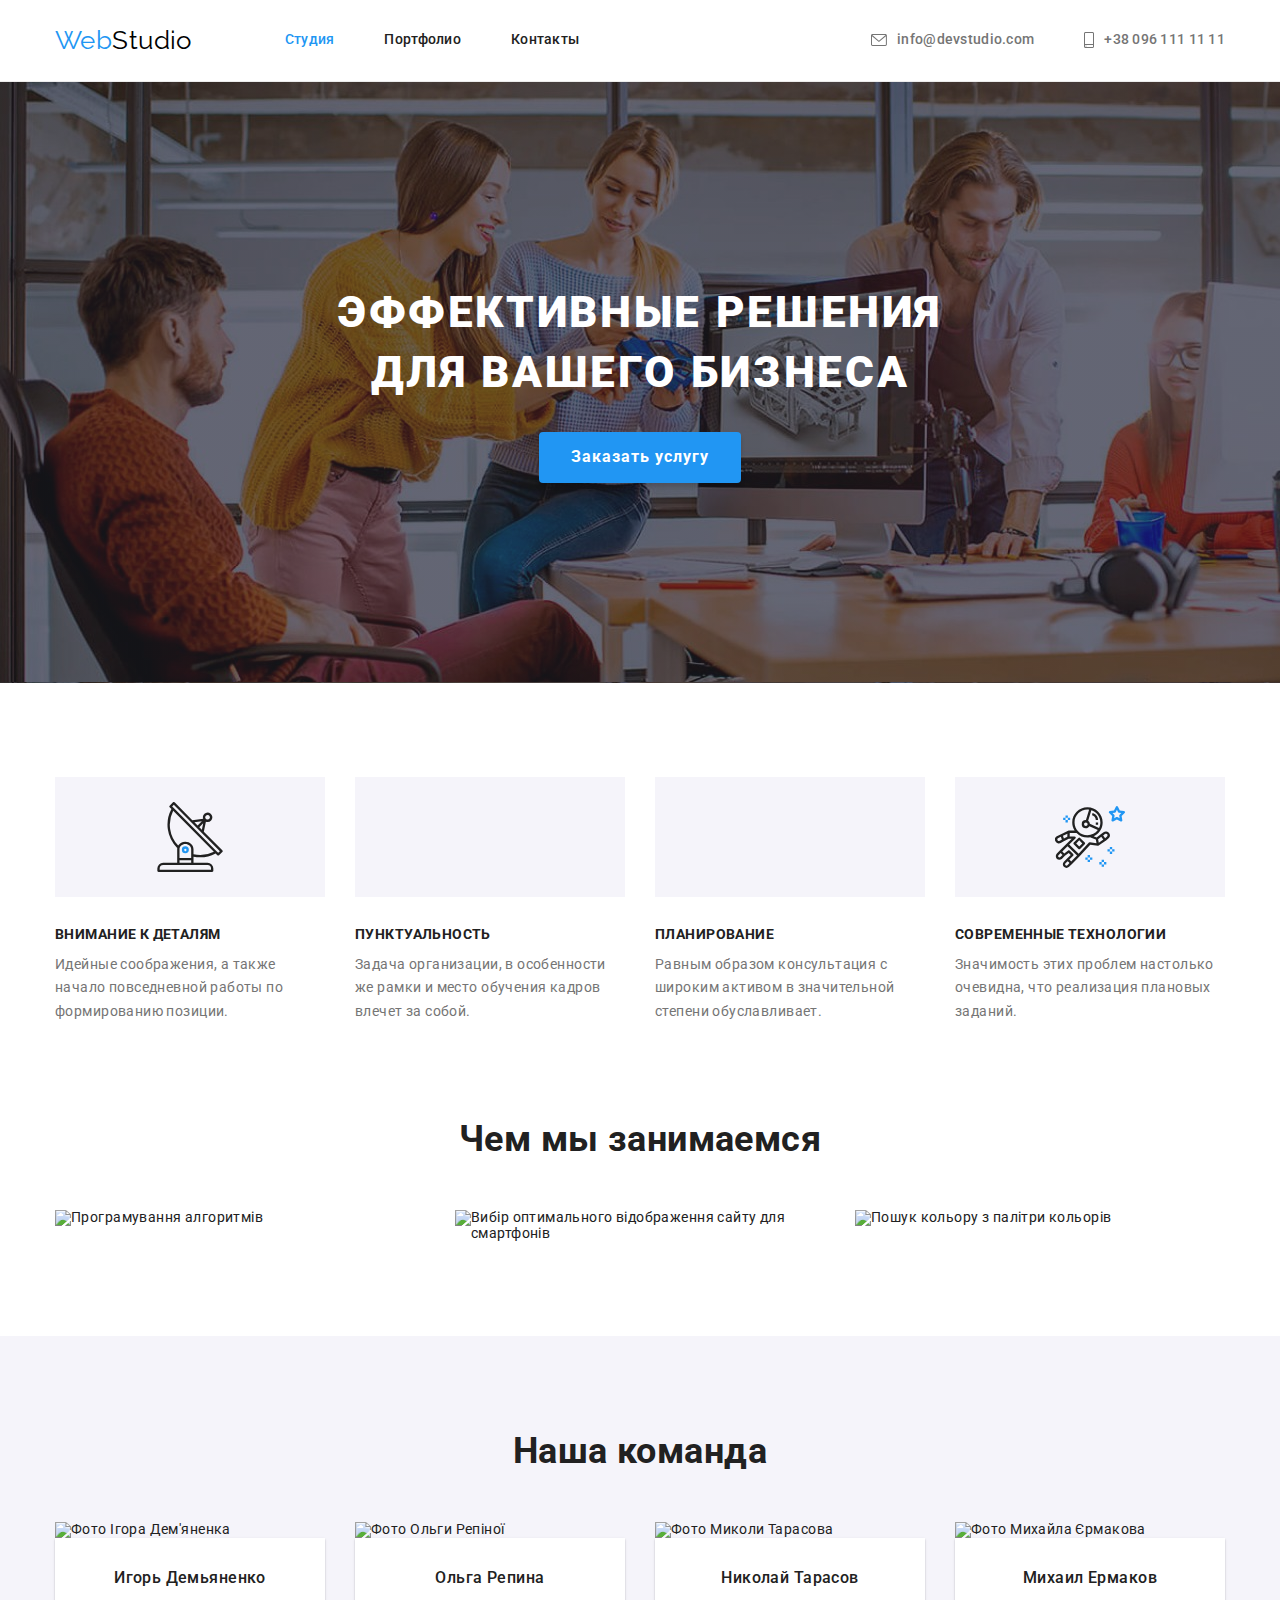
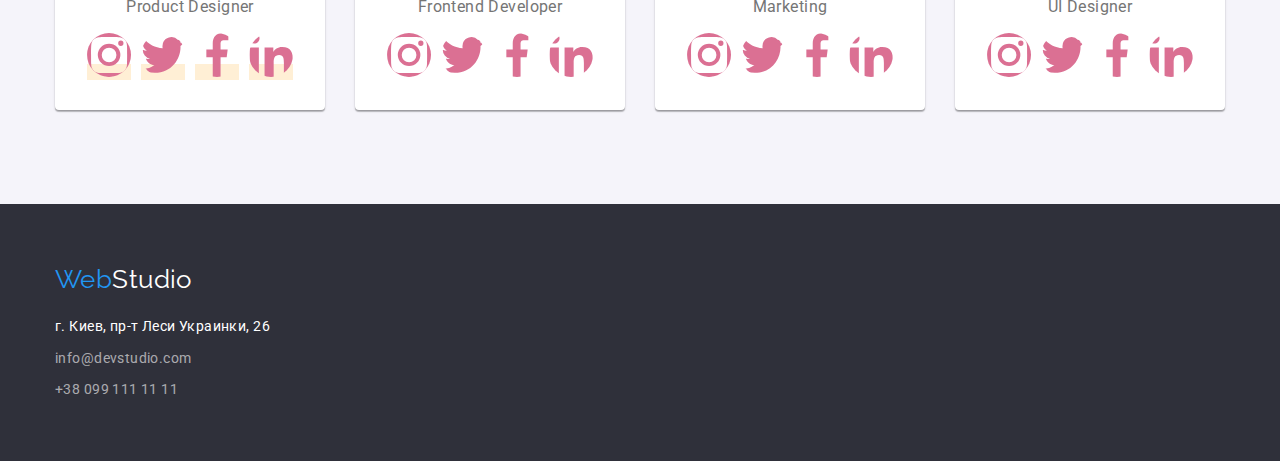
==== index.html @ 1b6c041d "step 3" ====
<!DOCTYPE html>
<html lang="en">
  <head>
    <meta charset="UTF-8" />
    <meta http-equiv="X-UA-Compatible" content="IE=edge" />
    <meta name="viewport" content="width=device-width, initial-scale=1.0" />
    <title>WebStudio</title>

    <link rel="preconnect" href="https://fonts.googleapis.com" />
    <link rel="preconnect" href="https://fonts.gstatic.com" crossorigin />
    <link
      href="https://fonts.googleapis.com/css2?family=Raleway:wght@700&family=Roboto:wght@400;500;700;900&display=swap"
      rel="stylesheet"
    />

    <link
      rel="stylesheet"
      href="https://cdnjs.cloudflare.com/ajax/libs/modern-normalize/1.1.0/modern-normalize.min.css"
    />
    <link rel="stylesheet" href="./css/styles.css" />
  </head>

  <body>
    <!-- Header-->
    <header class="header">
      <div class="container vice-header">
        <nav class="navigation">
          <a class="logo link" href="./index.html"
            >Web<span class="logo-studio">Studio</span></a
          >

          <ul class="nav-pages">
            <li class="item">
              <a class="link current" href="./index.html">Студия</a>
            </li>
            <li class="item">
              <a class="link" href="./portfolio.html">Портфолио</a>
            </li>
            <li class="item"><a class="link" href="">Контакты</a></li>
          </ul>
        </nav>

        <ul class="contacts">
          <li class="item">
            <a class="link" href="mailto:info@devstudio.com"
              ><svg class="contacts-icon" width="16" height="12">
                <use href="./images/icons.svg#envelope"></use></svg
              >info@devstudio.com</a
            >
          </li>
          <li class="item">
            <a class="link" href="tel:+380961111111"
              ><svg class="contacts-icon" width="10" height="16">
                <use href="./images/icons.svg#smartphone"></use></svg
              >+38 096 111 11 11</a
            >
          </li>
        </ul>
      </div>
    </header>

    <main>
      <!-- Hero -->
      <section class="hero">
        <div class="container">
          <h1 class="hero-title">
            Эффективные решения <br />
            для вашего бизнеса
          </h1>
          <button class="button primary" type="button">Заказать услугу</button>
        </div>
      </section>

      <!-- Qualities -->
      <section class="section qualities">
        <div class="container">
          <h2 hidden>Качества решений</h2>
          <ul class="solutions">
            <li class="item">
              <div class="placeicon quality-i-station"></div>
              <h3 class="quality-title">Внимание к деталям</h3>
              <p class="quality">
                Идейные соображения, а также начало повседневной работы по
                формированию позиции.
              </p>
            </li>
            <li class="item">
              <div class="placeicon quality-i-clock"></div>
              <h3 class="quality-title">Пунктуальность</h3>
              <p class="quality">
                Задача организации, в особенности же рамки и место обучения
                кадров влечет за собой.
              </p>
            </li>
            <li class="item">
              <div class="placeicon quality-i-diagram"></div>
              <h3 class="quality-title">Планирование</h3>
              <p class="quality">
                Равным образом консультация с широким активом в значительной
                степени обуславливает.
              </p>
            </li>
            <li class="item">
              <div class="placeicon quality-i-astronaut"></div>
              <h3 class="quality-title">Современные технологии</h3>
              <p class="quality">
                Значимость этих проблем настолько очевидна, что реализация
                плановых заданий.
              </p>
            </li>
          </ul>
        </div>
      </section>

      <!-- Work process -->
      <section class="section">
        <div class="container">
          <h2 class="section-title">Чем мы занимаемся</h2>
          <ul class="processes">
            <li class="item">
              <img
                src="./images/box1.webp"
                alt="Програмування алгоритмів"
                width="370"
              />
            </li>
            <li class="item">
              <img
                src="./images/box2.webp"
                alt="Вибір оптимального відображення сайту для смартфонів"
                width="370"
              />
            </li>
            <li class="item">
              <img
                src="./images/box3.jpg"
                alt="Пошук кольору з палітри кольорів"
                width="370"
              />
            </li>
          </ul>
        </div>
      </section>

      <!-- Team -->
      <section class="section team">
        <div class="container">
          <h2 class="section-title">Наша команда</h2>
          <ul class="team-list">
            <li class="item">
              <img
                src="./images/img(2).webp"
                alt="Фото Ігора Дем'яненка"
                width="270"
              />
              <div class="team-mempost">
                <h3 class="team-member">Игорь Демьяненко</h3>
                <p class="team-post">Product Designer</p>
                <ul class="social-links">
                <li>
                  <a class="icon-back" href=""
              ><svg class="team-icon" width="44" height="44">
                <use href="./images/icons.svg#instagram"></use></svg
              ></a
                </li>
                <li>
                  <a class="icon-back" href=""
              ><svg class="team-icon" width="44" height="44">
                <use href="./images/icons.svg#twitter"></use></svg
              ></a
                </li>
                <li>
                  <a class="icon-back" href=""
              ><svg class="team-icon" width="44" height="44">
                <use href="./images/icons.svg#facebook"></use></svg
              ></a
                </li>
                <li>
                  <a class="icon-back" href=""
              ><svg class="team-icon" width="44" height="44">
                <use href="./images/icons.svg#linkedin"></use></svg
              ></a
                </li>
              </ul>
              </div>
            </li>
            <li class="item">
              <img
                src="./images/img(1).webp"
                alt="Фото Ольги Репіної"
                width="270"
              />
              <div class="team-mempost">
                <h3 class="team-member">Ольга Репина</h3>
                <p class="team-post">Frontend Developer</p>
                <ul class="social-links">
                <li>
                  <a class="" href=""
              ><svg class="team-icon" width="44" height="44">
                <use href="./images/icons.svg#instagram"></use></svg
              ></a
                </li>
                <li>
                  <a class="" href=""
              ><svg class="team-icon" width="44" height="44">
                <use href="./images/icons.svg#twitter"></use></svg
              ></a
                </li>
                <li>
                  <a class="" href=""
              ><svg class="team-icon" width="44" height="44">
                <use href="./images/icons.svg#facebook"></use></svg
              ></a
                </li>
                <li>
                  <a class="" href=""
              ><svg class="team-icon" width="44" height="44">
                <use href="./images/icons.svg#linkedin"></use></svg
              ></a
                </li>
              </ul>
              </div>
            </li>
            <li class="item">
              <img
                src="./images/img.webp"
                alt="Фото Миколи Тарасова"
                width="270"
              />
              <div class="team-mempost">
                <h3 class="team-member">Николай Тарасов</h3>
                <p class="team-post">Marketing</p>
                <ul class="social-links">
                <li>
                  <a class="" href=""
              ><svg class="team-icon" width="44" height="44">
                <use href="./images/icons.svg#instagram"></use></svg
              ></a
                </li>
                <li>
                  <a class="" href=""
              ><svg class="team-icon" width="44" height="44">
                <use href="./images/icons.svg#twitter"></use></svg
              ></a
                </li>
                <li>
                  <a class="" href=""
              ><svg class="team-icon" width="44" height="44">
                <use href="./images/icons.svg#facebook"></use></svg
              ></a
                </li>
                <li>
                  <a class="" href=""
              ><svg class="team-icon" width="44" height="44">
                <use href="./images/icons.svg#linkedin"></use></svg
              ></a
                </li>
              </ul>
              </div>
            </li>
            <li class="item">
              <img
                src="./images/img(3).webp"
                alt="Фото Михайла Єрмакова"
                width="270"
              />
              <div class="team-mempost">
                <h3 class="team-member">Михаил Ермаков</h3>
                <p class="team-post">UI Designer</p>
                <ul class="social-links">
                <li>
                  <a class="" href=""
              ><svg class="team-icon" width="44" height="44">
                <use href="./images/icons.svg#instagram"></use></svg
              ></a
                </li>
                <li>
                  <a class="" href=""
              ><svg class="team-icon" width="44" height="44">
                <use href="./images/icons.svg#twitter"></use></svg
              ></a
                </li>
                <li>
                  <a class="" href=""
              ><svg class="team-icon" width="44" height="44">
                <use href="./images/icons.svg#facebook"></use></svg
              ></a
                </li>
                <li>
                  <a class="" href=""
              ><svg class="team-icon" width="44" height="44">
                <use href="./images/icons.svg#linkedin"></use></svg
              ></a
                </li>
              </ul>
              </div>
            </li>
          </ul>
        </div>
      </section>
    </main>

    <!-- Footer -->
    <footer class="footer">
      <div class="container">
        <a class="logo link logo-footer" href="./index.html"
          >Web<span class="logo-studio">Studio</span></a
        >
        <address class="address">
          <ul class="addlinks">
            <li class="addlink">
              <a class="street-address" href=""
                >г. Киев, пр-т Леси Украинки, 26</a
              >
            </li>
            <li class="addlink">
              <a class="link" href="mailto:info@devstudio.com"
                >info@devstudio.com</a
              >
            </li>
            <li class="addlink">
              <a class="link" href="tel:+380961111111">+38 099 111 11 11</a>
            </li>
          </ul>
        </address>
      </div>
    </footer>
  </body>
</html>
---- css/styles.css ----
:root {
  --primary-text-color: #212121;
  --white-color: #ffffff;
  --black-color: #000000;
  --background-color: #f5f4fa;
  --hero-footer-bgc: #2f303a;
  --header-bgc: #ececec;
  --secondary-text-color: #757575;
  --accent-color: #2196f3;
  --footerlink-color: rgba(255, 255, 255, 0.6);
  --weight-bold: 700;
}

/* MAJOR ELEMENTS */
body {
  background-color: var(--white-color);
  color: var(--primary-text-color);

  font-family: Roboto, sans-serif;
  font-size: 14px;
  line-height: 1.14;
  letter-spacing: 0.03em;
}
img {
  display: block;
  max-width: 100%;
  height: auto;
}
ul {
  margin: 0;
  padding: 0;

  list-style: none;
}
h1,
h2,
h3,
h4,
h5,
h6,
p {
  margin-top: 0;
  margin-bottom: 0;
}

.container {
  margin: 0 auto;
  padding-left: 15px;
  padding-right: 15px;
  width: 1200px;
  /* background-color: lightcoral; */
}
.section {
  padding-top: 94px;
  padding-bottom: 94px;
}
.link {
  text-decoration: none;
}
/* MAJOR ELEMENTS */

/* Header */
.header {
  border-bottom: 1px solid #ececec;
  padding-top: 25px;
  padding-bottom: 25px;
}
.vice-header {
  display: flex;
  align-items: center;
}
.navigation {
  display: flex;
}
.logo {
  color: var(--accent-color);
  font-family: Raleway, sans-serif;
  font-size: 26px;
  line-height: 1.19;
}
.logo-studio {
  color: var(--black-color);
}
.nav-pages {
  display: flex;
  margin-left: 93px;
  align-items: center;
}
.nav-pages .item + .item {
  margin-left: 50px;
}
.nav-pages .link {
  color: var(--primary-text-color);
  font-weight: 500;
  letter-spacing: 0.02em;
}
.nav-pages .link.current {
  color: var(--accent-color);
}
.contacts {
  display: flex;
  margin-left: auto;
}
.contacts > .item > a {
  display: flex;
  align-items: center;
}

.contacts .item + .item {
  margin-left: 50px;
}
.contacts .link {
  color: var(--secondary-text-color);
  font-weight: 500;
  letter-spacing: 0.02em;
}
.contacts-icon {
  margin-right: 10px;
  fill: currentColor;
}

.nav-pages .link:hover,
.nav-pages .link:focus,
.contacts .link:hover,
.contacts .link:focus {
  color: var(--accent-color);
}

/* Studio Main */
/* Hero */
.hero {
  padding-top: 200px;
  padding-bottom: 200px;
  max-width: 1600px;
  margin-left: auto;
  margin-right: auto;
  text-align: center;

  background-color: var(--hero-footer-bgc);
  background-image: linear-gradient(
      to right,
      rgba(47, 48, 58, 0.4),
      rgba(47, 48, 58, 0.4)
    ),
    url('../images/team.jpg');
}
.hero-title {
  margin-bottom: 30px;

  color: var(--white-color);

  font-weight: 900;
  font-size: 44px;
  line-height: 1.37;
  letter-spacing: 0.06em;
  text-transform: uppercase;
}
.button {
  background-color: var(--primary-text-color);
  color: var(--white-color);

  font-family: inherit;
  font-weight: var(--weight-bold);
  font-size: 16px;
  line-height: 1.88;
  letter-spacing: 0.06em;
  cursor: pointer;

  border: none;
  border-radius: 4px;
}
.button.primary {
  padding: 10px 32px;

  background-color: var(--accent-color);
  color: var(--white-color);
  box-shadow: 0px 4px 4px rgba(0, 0, 0, 0.15);
}
.button.primary:hover {
  background-color: rgb(34, 143, 233);
}

/* Qualities */
.qualities {
  padding-bottom: 0;
}
.solutions {
  display: flex;
}
.solutions .item {
  width: 270px;
}
.solutions .item + .item {
  margin-left: 30px;
}
.placeicon {
  width: 270px;
  height: 120px;
  margin-bottom: 30px;

  background-color: #f5f4fa;
  background-repeat: no-repeat;
  background-position: center;
}
.placeicon.quality-i-station {
  background-image: url('../images/station.svg');
}
.placeicon.quality-i-clock {
  background-image: url('../images/clock.svg');
}
.placeicon.quality-i-diagram {
  background-image: url('../images/diagram.svg');
}
.placeicon.quality-i-astronaut {
  background-image: url('../images/astronaut.svg');
}
.quality-title {
  margin-bottom: 10px;

  font-weight: var(--weight-bold);
  text-transform: uppercase;
  font-size: inherit;
}
.quality {
  color: var(--secondary-text-color);
  line-height: 1.71;
}

/* Work process */
.processes {
  display: flex;
}
.processes .item + .item {
  margin-left: 30px;
}

/* Team */
.team {
  background-color: var(--background-color);
}
.section-title {
  margin-bottom: 50px;

  font-weight: var(--weight-bold);
  font-size: 36px;
  line-height: 1.17;
  text-align: center;
}
.team-list {
  display: flex;
}
.team-list .item:nth-child(n + 2) {
  margin-left: 30px;
}
.team-mempost {
  text-align: center;
  box-shadow: 0px 1px 3px rgba(0, 0, 0, 0.12), 0px 1px 1px rgba(0, 0, 0, 0.14),
    0px 2px 1px rgba(0, 0, 0, 0.2);
  border-radius: 0px 0px 4px 4px;
  padding: 30px 32px;

  background-color: var(--white-color);
}
.team-member {
  margin-bottom: 10px;

  font-weight: 500;
  font-size: 16px;
  line-height: 1.19;
}
.team-post {
  margin-bottom: 16px;

  color: var(--secondary-text-color);
  font-size: 16px;
  line-height: 1.19;
}
.social-links {
  display: flex;
  justify-content: space-between;
}
.icon-back {
  fill: var(--white-color);
  background-color: papayawhip;
}
.team-icon {
  fill: palevioletred;
  border-radius: 50%;
}

/* Studio Main */

/* Portfolio Main */
/* Filters */
.filter-buttons {
  display: flex;
  margin-bottom: 50px;
  justify-content: center;
}
.filter-buttons .item + .item {
  margin-left: 8px;
}
.button.secondary {
  padding: 6px 22px;

  background-color: var(--background-color);
  color: var(--primary-text-color);

  font-weight: 500;
  line-height: 1.6;
  letter-spacing: 0.03em;
}
.button.secondary:hover,
.button.secondary:focus {
  background-color: var(--accent-color);
  color: var(--white-color);
}
/* Projects */
.projects {
  display: flex;
  flex-wrap: wrap;

  margin-left: -30px;
  margin-top: -30px;
}
.element {
  flex-basis: calc(100% / 3 - 30px);
  margin-left: 30px;
  margin-top: 30px;
}
.project-titletype {
  padding: 20px 24px;
  border: 1px solid #eeeeee;
  border-top: none;
}
.project-title {
  margin-bottom: 4px;

  color: var(--primary-text-color);
  font-weight: var(--weight-bold);
  font-size: 18px;
  line-height: 2;
  letter-spacing: 0.06em;
}
.project-type {
  color: var(--secondary-text-color);
  font-size: 16px;
  line-height: 1.9;
}
/* Portfolio Main */

/* Footer */
.footer {
  padding-top: 60px;
  padding-bottom: 60px;
  background-color: var(--hero-footer-bgc);
}
.logo-footer {
  margin-bottom: 20px;
  display: inline-block;
}
.address,
.street-address {
  font-style: normal;
  line-height: 1.6;
  text-decoration: none;
}
.footer .logo-studio,
.addlinks .street-address {
  color: var(--white-color);
}
.addlinks .link {
  color: var(--footerlink-color);
}
.addlink:not(:last-child) {
  margin-bottom: 9px;
}
.addlinks .street-address:hover,
.addlinks .street-address:focus,
.addlinks .link:hover,
.addlinks .link:focus {
  color: var(--accent-color);
}
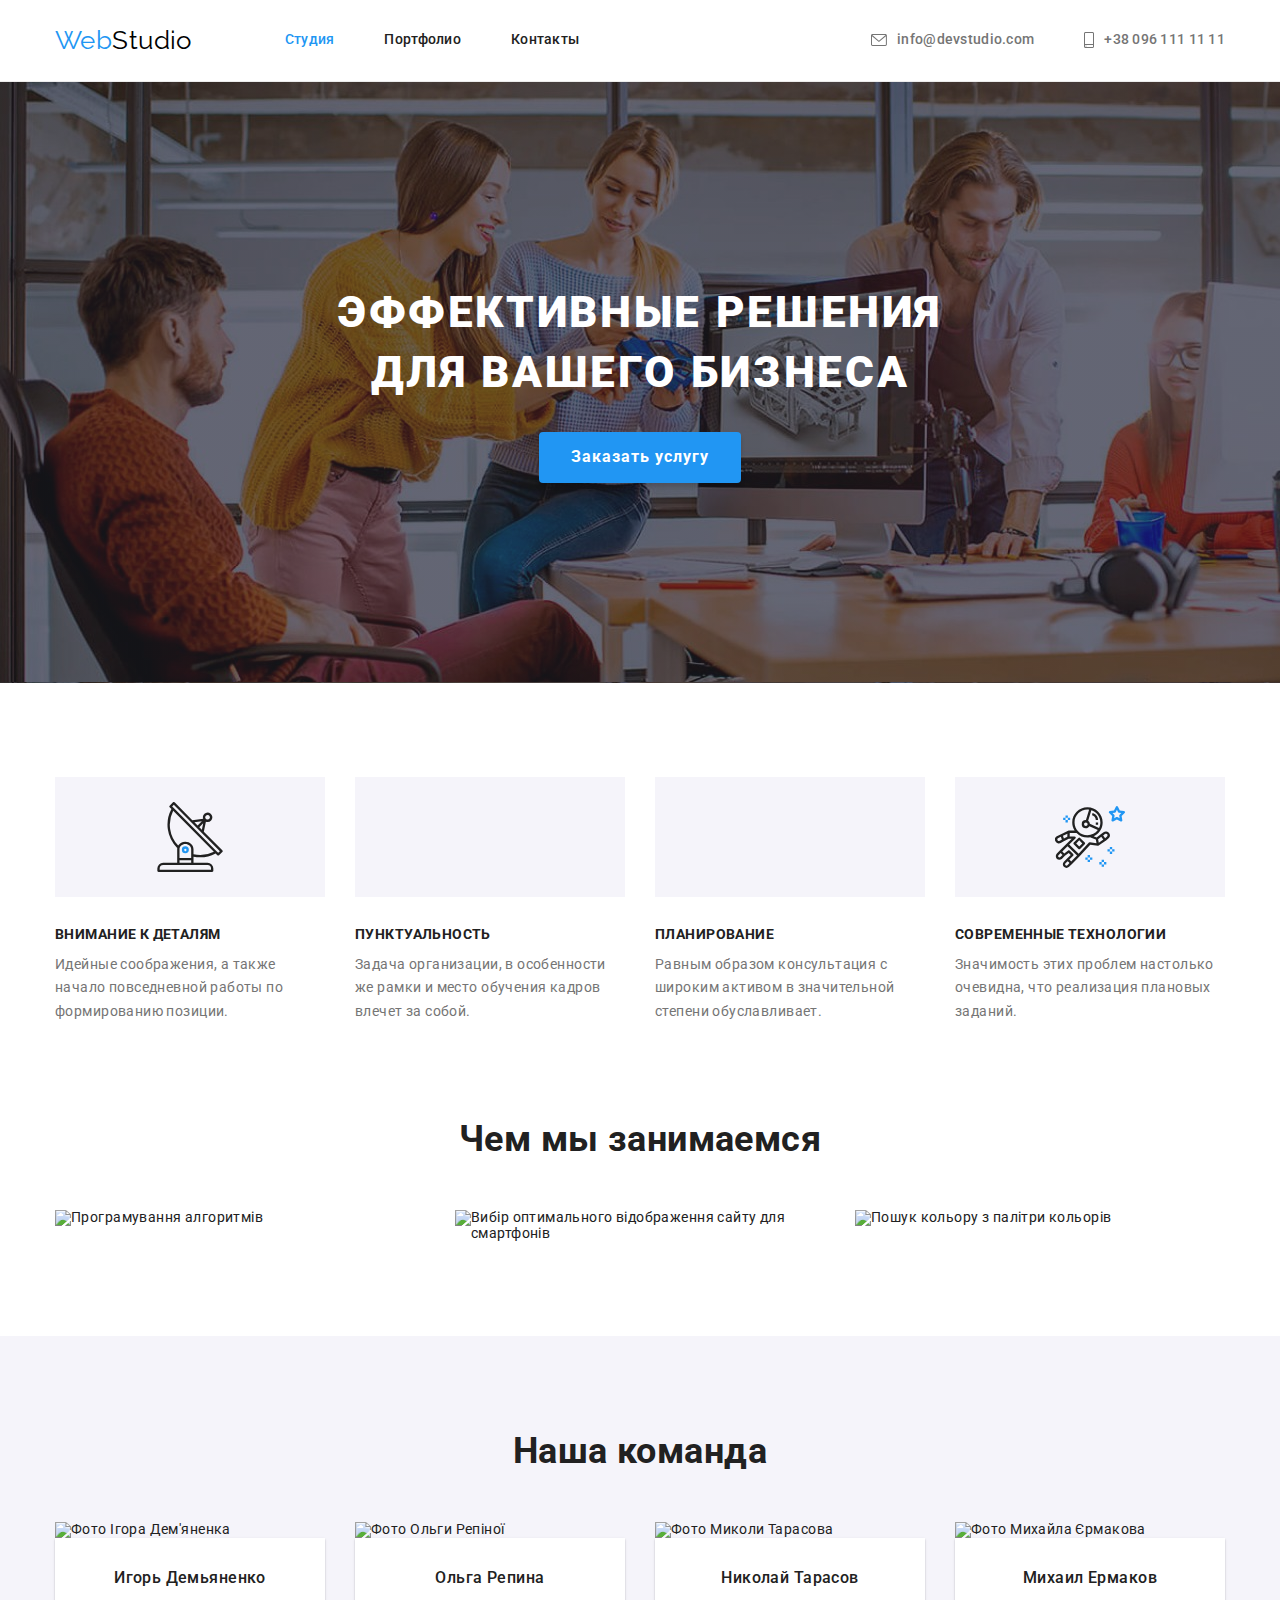
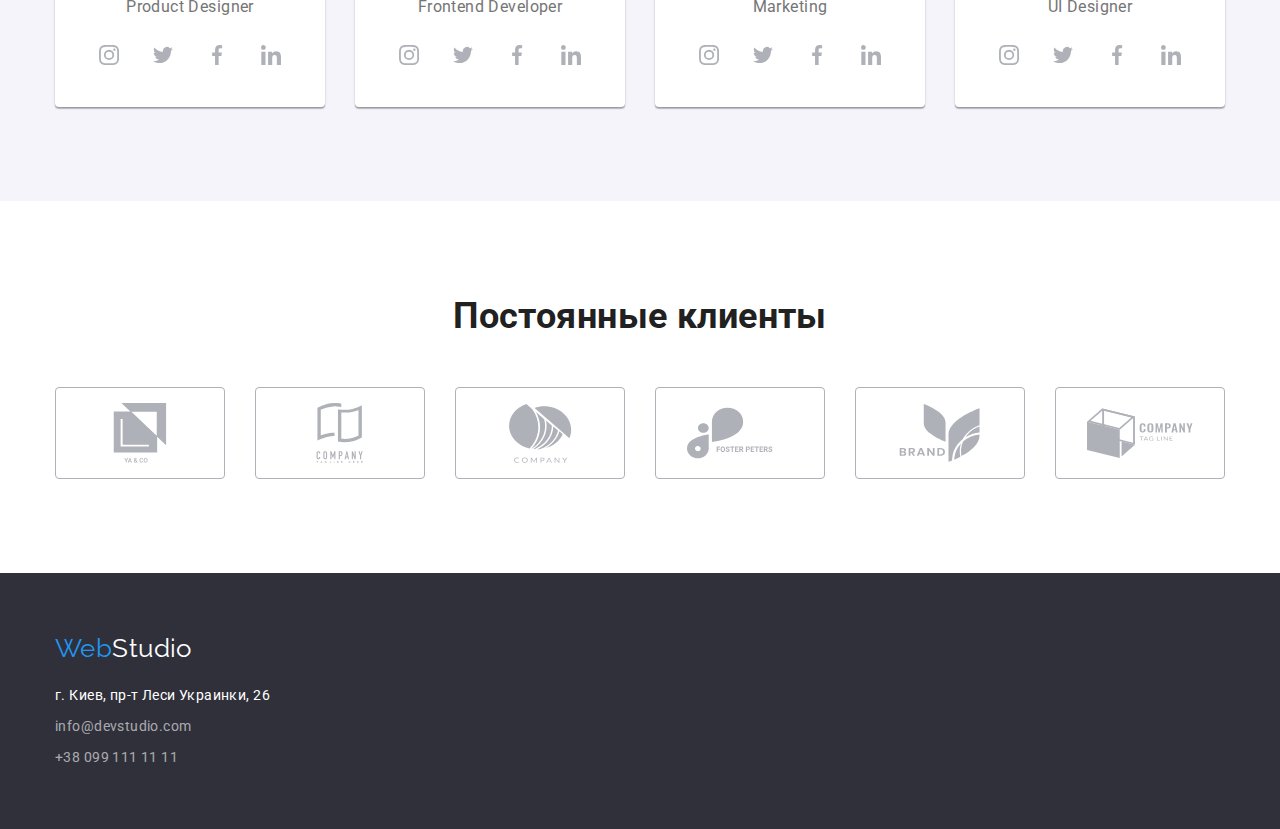
==== commit 033028a4: "+ Clients, Team section icons" ====
--- a/index.html
+++ b/index.html
@@ -43,14 +43,14 @@
         <ul class="contacts">
           <li class="item">
             <a class="link" href="mailto:info@devstudio.com"
-              ><svg class="contacts-icon" width="16" height="12">
+              ><svg class="icon" width="16" height="12">
                 <use href="./images/icons.svg#envelope"></use></svg
               >info@devstudio.com</a
             >
           </li>
           <li class="item">
             <a class="link" href="tel:+380961111111"
-              ><svg class="contacts-icon" width="10" height="16">
+              ><svg class="icon" width="10" height="16">
                 <use href="./images/icons.svg#smartphone"></use></svg
               >+38 096 111 11 11</a
             >
@@ -157,31 +157,31 @@
                 <h3 class="team-member">Игорь Демьяненко</h3>
                 <p class="team-post">Product Designer</p>
                 <ul class="social-links">
-                <li>
-                  <a class="icon-back" href=""
-              ><svg class="team-icon" width="44" height="44">
-                <use href="./images/icons.svg#instagram"></use></svg
-              ></a
-                </li>
-                <li>
-                  <a class="icon-back" href=""
-              ><svg class="team-icon" width="44" height="44">
-                <use href="./images/icons.svg#twitter"></use></svg
-              ></a
-                </li>
-                <li>
-                  <a class="icon-back" href=""
-              ><svg class="team-icon" width="44" height="44">
-                <use href="./images/icons.svg#facebook"></use></svg
-              ></a
-                </li>
-                <li>
-                  <a class="icon-back" href=""
-              ><svg class="team-icon" width="44" height="44">
-                <use href="./images/icons.svg#linkedin"></use></svg
-              ></a
-                </li>
-              </ul>
+                  <li class="team-link">
+                    <a class="team-icon" href=""
+                      ><svg class="icon" width="20" height="20">
+                        <use href="./images/icons.svg#instagram"></use></svg
+                    ></a>
+                  </li>
+                  <li class="team-link">
+                    <a class="team-icon" href=""
+                      ><svg class="icon" width="20" height="20">
+                        <use href="./images/icons.svg#twitter"></use></svg
+                    ></a>
+                  </li>
+                  <li class="team-link">
+                    <a class="team-icon" href=""
+                      ><svg class="icon" width="20" height="20">
+                        <use href="./images/icons.svg#facebook"></use></svg
+                    ></a>
+                  </li>
+                  <li class="team-link">
+                    <a class="team-icon" href=""
+                      ><svg class="icon" width="20" height="20">
+                        <use href="./images/icons.svg#linkedin"></use></svg
+                    ></a>
+                  </li>
+                </ul>
               </div>
             </li>
             <li class="item">
@@ -194,31 +194,31 @@
                 <h3 class="team-member">Ольга Репина</h3>
                 <p class="team-post">Frontend Developer</p>
                 <ul class="social-links">
-                <li>
-                  <a class="" href=""
-              ><svg class="team-icon" width="44" height="44">
-                <use href="./images/icons.svg#instagram"></use></svg
-              ></a
-                </li>
-                <li>
-                  <a class="" href=""
-              ><svg class="team-icon" width="44" height="44">
-                <use href="./images/icons.svg#twitter"></use></svg
-              ></a
-                </li>
-                <li>
-                  <a class="" href=""
-              ><svg class="team-icon" width="44" height="44">
-                <use href="./images/icons.svg#facebook"></use></svg
-              ></a
-                </li>
-                <li>
-                  <a class="" href=""
-              ><svg class="team-icon" width="44" height="44">
-                <use href="./images/icons.svg#linkedin"></use></svg
-              ></a
-                </li>
-              </ul>
+                  <li class="team-link">
+                    <a class="team-icon" href=""
+                      ><svg class="icon" width="20" height="20">
+                        <use href="./images/icons.svg#instagram"></use></svg
+                    ></a>
+                  </li>
+                  <li class="team-link">
+                    <a class="team-icon" href=""
+                      ><svg class="icon" width="20" height="20">
+                        <use href="./images/icons.svg#twitter"></use></svg
+                    ></a>
+                  </li>
+                  <li class="team-link">
+                    <a class="team-icon" href=""
+                      ><svg class="icon" width="20" height="20">
+                        <use href="./images/icons.svg#facebook"></use></svg
+                    ></a>
+                  </li>
+                  <li class="team-link">
+                    <a class="team-icon" href=""
+                      ><svg class="icon" width="20" height="20">
+                        <use href="./images/icons.svg#linkedin"></use></svg
+                    ></a>
+                  </li>
+                </ul>
               </div>
             </li>
             <li class="item">
@@ -231,31 +231,31 @@
                 <h3 class="team-member">Николай Тарасов</h3>
                 <p class="team-post">Marketing</p>
                 <ul class="social-links">
-                <li>
-                  <a class="" href=""
-              ><svg class="team-icon" width="44" height="44">
-                <use href="./images/icons.svg#instagram"></use></svg
-              ></a
-                </li>
-                <li>
-                  <a class="" href=""
-              ><svg class="team-icon" width="44" height="44">
-                <use href="./images/icons.svg#twitter"></use></svg
-              ></a
-                </li>
-                <li>
-                  <a class="" href=""
-              ><svg class="team-icon" width="44" height="44">
-                <use href="./images/icons.svg#facebook"></use></svg
-              ></a
-                </li>
-                <li>
-                  <a class="" href=""
-              ><svg class="team-icon" width="44" height="44">
-                <use href="./images/icons.svg#linkedin"></use></svg
-              ></a
-                </li>
-              </ul>
+                  <li class="team-link">
+                    <a class="team-icon" href=""
+                      ><svg class="icon" width="20" height="20">
+                        <use href="./images/icons.svg#instagram"></use></svg
+                    ></a>
+                  </li>
+                  <li class="team-link">
+                    <a class="team-icon" href=""
+                      ><svg class="icon" width="20" height="20">
+                        <use href="./images/icons.svg#twitter"></use></svg
+                    ></a>
+                  </li>
+                  <li class="team-link">
+                    <a class="team-icon" href=""
+                      ><svg class="icon" width="20" height="20">
+                        <use href="./images/icons.svg#facebook"></use></svg
+                    ></a>
+                  </li>
+                  <li class="team-link">
+                    <a class="team-icon" href=""
+                      ><svg class="icon" width="20" height="20">
+                        <use href="./images/icons.svg#linkedin"></use></svg
+                    ></a>
+                  </li>
+                </ul>
               </div>
             </li>
             <li class="item">
@@ -268,32 +268,83 @@
                 <h3 class="team-member">Михаил Ермаков</h3>
                 <p class="team-post">UI Designer</p>
                 <ul class="social-links">
-                <li>
-                  <a class="" href=""
-              ><svg class="team-icon" width="44" height="44">
-                <use href="./images/icons.svg#instagram"></use></svg
-              ></a
-                </li>
-                <li>
-                  <a class="" href=""
-              ><svg class="team-icon" width="44" height="44">
-                <use href="./images/icons.svg#twitter"></use></svg
-              ></a
-                </li>
-                <li>
-                  <a class="" href=""
-              ><svg class="team-icon" width="44" height="44">
-                <use href="./images/icons.svg#facebook"></use></svg
-              ></a
-                </li>
-                <li>
-                  <a class="" href=""
-              ><svg class="team-icon" width="44" height="44">
-                <use href="./images/icons.svg#linkedin"></use></svg
-              ></a
-                </li>
-              </ul>
+                  <li class="team-link">
+                    <a class="team-icon" href=""
+                      ><svg class="icon" width="20" height="20">
+                        <use href="./images/icons.svg#instagram"></use></svg
+                    ></a>
+                  </li>
+                  <li class="team-link">
+                    <a class="team-icon" href=""
+                      ><svg class="icon" width="20" height="20">
+                        <use href="./images/icons.svg#twitter"></use></svg
+                    ></a>
+                  </li>
+                  <li class="team-link">
+                    <a class="team-icon" href=""
+                      ><svg class="icon" width="20" height="20">
+                        <use href="./images/icons.svg#facebook"></use></svg
+                    ></a>
+                  </li>
+                  <li class="team-link">
+                    <a class="team-icon" href=""
+                      ><svg class="icon" width="20" height="20">
+                        <use href="./images/icons.svg#linkedin"></use></svg
+                    ></a>
+                  </li>
+                </ul>
               </div>
+            </li>
+          </ul>
+        </div>
+      </section>
+
+      <!-- Our clients -->
+      <section class="section">
+        <div class="container">
+          <h2 class="section-title">Постоянные клиенты</h2>
+          <ul class="clients">
+            <li class="client-link">
+              <a class="client-icon" href=""
+                ><svg class="icon" width="106" height="60">
+                  <use href="./images/icons.svg#client-1"></use>
+                </svg>
+              </a>
+            </li>
+            <li class="client-link">
+              <a class="client-icon" href=""
+                ><svg class="icon" width="106" height="60">
+                  <use href="./images/icons.svg#client-2"></use>
+                </svg>
+              </a>
+            </li>
+            <li class="client-link">
+              <a class="client-icon" href=""
+                ><svg class="icon" width="106" height="60">
+                  <use href="./images/icons.svg#client-3"></use>
+                </svg>
+              </a>
+            </li>
+            <li class="client-link">
+              <a class="client-icon" href=""
+                ><svg class="icon" width="106" height="60">
+                  <use href="./images/icons.svg#client-4"></use>
+                </svg>
+              </a>
+            </li>
+            <li class="client-link">
+              <a class="client-icon" href=""
+                ><svg class="icon" width="106" height="60">
+                  <use href="./images/icons.svg#client-5"></use>
+                </svg>
+              </a>
+            </li>
+            <li class="client-link">
+              <a class="client-icon" href=""
+                ><svg class="icon" width="106" height="60">
+                  <use href="./images/icons.svg#client-6"></use>
+                </svg>
+              </a>
             </li>
           </ul>
         </div>
--- a/css/styles.css
+++ b/css/styles.css
@@ -9,6 +9,7 @@
   --accent-color: #2196f3;
   --footerlink-color: rgba(255, 255, 255, 0.6);
   --weight-bold: 700;
+  --main-icon: #afb1b8;
 }
 
 /* MAJOR ELEMENTS */
@@ -57,6 +58,9 @@
 .link {
   text-decoration: none;
 }
+.icon {
+  fill: currentColor;
+}
 /* MAJOR ELEMENTS */
 
 /* Header */
@@ -101,24 +105,19 @@
   display: flex;
   margin-left: auto;
 }
-.contacts > .item > a {
-  display: flex;
-  align-items: center;
-}
-
 .contacts .item + .item {
   margin-left: 50px;
 }
 .contacts .link {
+  display: flex;
+  align-items: center;
   color: var(--secondary-text-color);
   font-weight: 500;
   letter-spacing: 0.02em;
 }
-.contacts-icon {
+.contacts .icon {
   margin-right: 10px;
-  fill: currentColor;
-}
-
+}
 .nav-pages .link:hover,
 .nav-pages .link:focus,
 .contacts .link:hover,
@@ -277,17 +276,58 @@
 }
 .social-links {
   display: flex;
-  justify-content: space-between;
-}
-.icon-back {
-  fill: var(--white-color);
-  background-color: papayawhip;
+}
+.team-link {
+  width: 44px;
+  height: 44px;
+}
+.team-link:not(:last-child) {
+  margin-right: 10px;
 }
 .team-icon {
-  fill: palevioletred;
+  width: 100%;
+  height: 100%;
+  display: flex;
+  align-items: center;
+  justify-content: center;
   border-radius: 50%;
-}
-
+
+  color: var(--main-icon);
+  /* background-color: var(--white-color); */
+}
+.team-icon:hover,
+.team-icon:focus {
+  color: var(--white-color);
+  background-color: var(--accent-color);
+}
+/* Our clients */
+.clients {
+  display: flex;
+}
+.client-link {
+  width: 170px;
+  height: 92px;
+}
+.clients .client-link:nth-child(n + 2) {
+  margin-left: 30px;
+}
+.client-icon {
+  display: flex;
+  width: 100%;
+  height: 100%;
+  align-items: center;
+  justify-content: center;
+
+  border: 1px solid #afb1b8;
+  border-radius: 4px;
+  color: var(--main-icon);
+  /* display: flex; */
+}
+.client-icon:hover,
+.client-icon:focus {
+  color: var(--accent-color);
+  border-color: var(--accent-color);
+}
 /* Studio Main */
 
 /* Portfolio Main */
